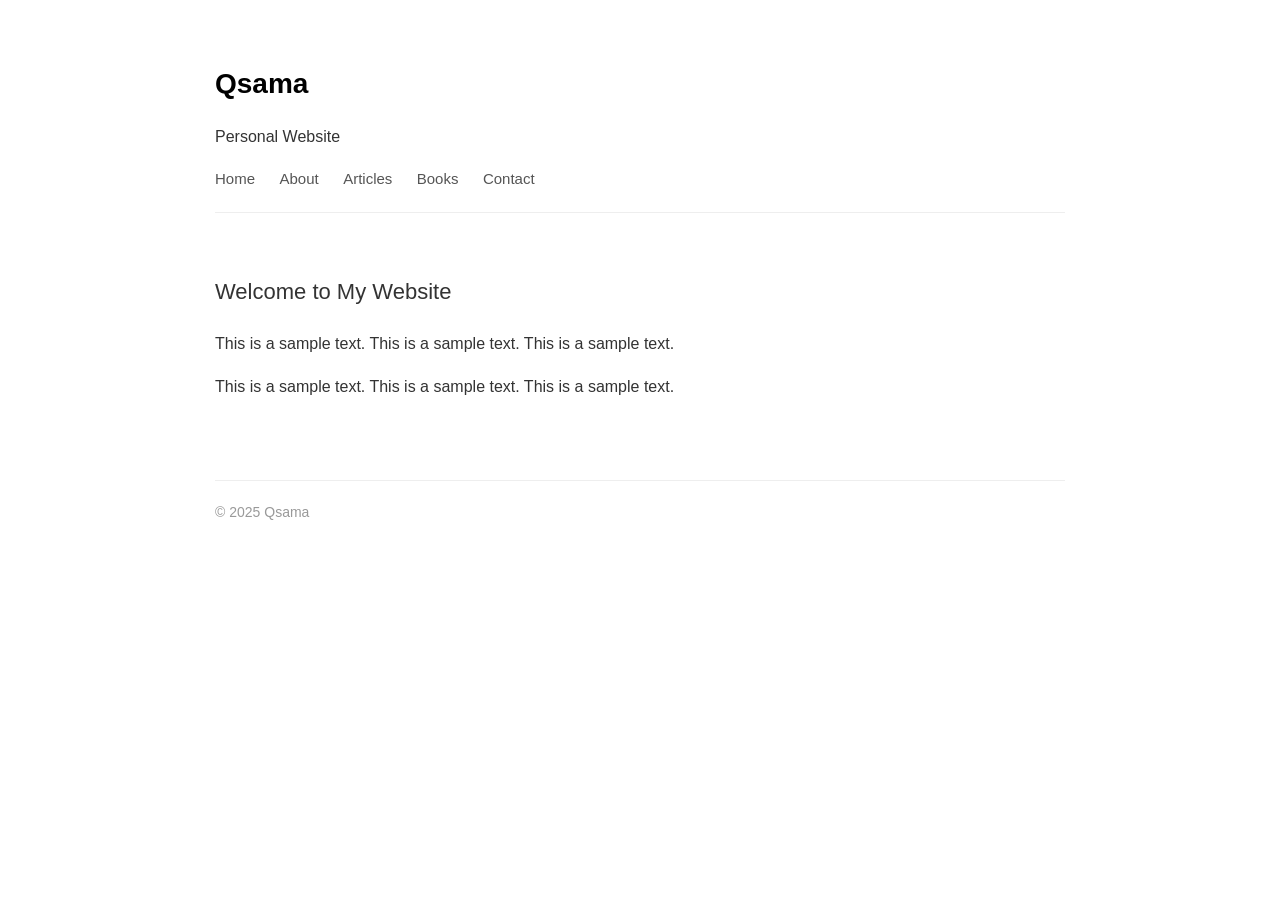
==== index.html @ 263de65f "Update index.html" ====
<!DOCTYPE html>
<html lang="en">
<head>
  <meta charset="UTF-8">
  <meta name="viewport" content="width=device-width, initial-scale=1.0">
  <title>Home - Qsama</title>
  <link rel="stylesheet" href="style.css">
</head>
<body>

<div class="container">
  <header>
    <h1>Qsama</h1>
    <p class="desc">Personal Website</p>
    <nav>
      <a href="index.html">Home</a>
      <a href="about.html">About</a>
      <a href="articles.html">Articles</a>
      <a href="books.html">Books</a>
      <a href="contact.html">Contact</a>
    </nav>
  </header>

  <main>
    <div class="profile-pic"></div>
    <h2>Welcome to My Website</h2>
    <p>This is a sample text. This is a sample text. This is a sample text.</p>
    <p>This is a sample text. This is a sample text. This is a sample text.</p>
  </main>

  <footer>
    &copy; 2025 Qsama
  </footer>
</div>

</body>
</html>
---- style.css ----
/* 全局重置 */
* {
  margin: 0;
  padding: 0;
  box-sizing: border-box;
}

/* 核心样式：复刻 jeffsachs 风格 */
body {
  font-family: -apple-system, BlinkMacSystemFont, "Segoe UI", Roboto, "Helvetica Neue", Arial, sans-serif;
  max-width: 900px;
  margin: 60px auto;
  padding: 0 25px;
  line-height: 1.7;
  color: #333;
  background-color: #fff;
}

/* 头部 */
header {
  margin-bottom: 60px;
  border-bottom: 1px solid #eee;
  padding-bottom: 20px;
}

h1 {
  font-size: 28px;
  font-weight: 600;
  margin-bottom: 15px;
  color: #000;
}

/* 导航 */
nav a {
  margin-right: 20px;
  text-decoration: none;
  color: #555;
  font-size: 15px;
}

nav a:hover {
  color: #000;
  text-decoration: underline;
}

/* 主体内容 */
main {
  margin-bottom: 80px;
}

h2 {
  font-size: 22px;
  margin-bottom: 20px;
  font-weight: 500;
}

h3 {
  font-size: 18px;
  margin: 30px 0 15px 0;
  font-weight: 500;
}

p {
  margin-bottom: 15px;
  font-size: 16px;
}

/* 列表样式 */
ul {
  list-style: none;
  padding-left: 0;
}

li {
  margin-bottom: 10px;
}

a {
  color: #007bff;
  text-decoration: none;
}

a:hover {
  text-decoration: underline;
}

/* 底部 */
footer {
  font-size: 14px;
  color: #999;
  border-top: 1px solid #eee;
  padding-top: 20px;
}
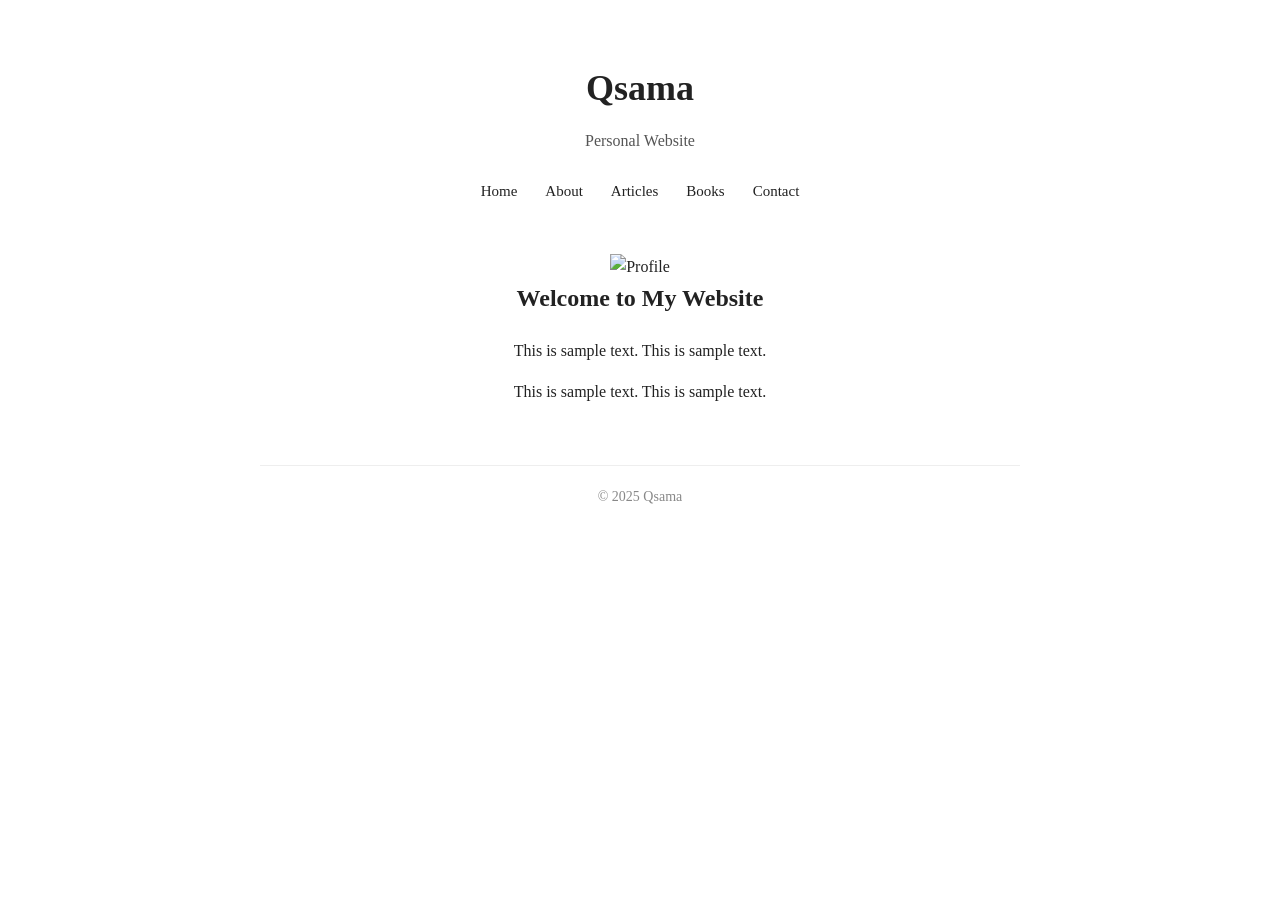
==== commit cf7073d0: "Update index.html" ====
--- a/index.html
+++ b/index.html
@@ -22,10 +22,12 @@
   </header>
 
   <main>
-    <div class="profile-pic"></div>
+    <!-- 这里就是灰色示例图片，直接显示！ -->
+    <img src="https://placehold.co/300x400?text=Photo" alt="Profile" class="avatar">
+
     <h2>Welcome to My Website</h2>
-    <p>This is a sample text. This is a sample text. This is a sample text.</p>
-    <p>This is a sample text. This is a sample text. This is a sample text.</p>
+    <p>This is sample text. This is sample text.</p>
+    <p>This is sample text. This is sample text.</p>
   </main>
 
   <footer>
--- a/style.css
+++ b/style.css
@@ -1,93 +1,80 @@
-/* 全局重置 */
 * {
   margin: 0;
   padding: 0;
   box-sizing: border-box;
 }
 
-/* 核心样式：复刻 jeffsachs 风格 */
 body {
-  font-family: -apple-system, BlinkMacSystemFont, "Segoe UI", Roboto, "Helvetica Neue", Arial, sans-serif;
-  max-width: 900px;
-  margin: 60px auto;
-  padding: 0 25px;
-  line-height: 1.7;
-  color: #333;
-  background-color: #fff;
+  font-family: Georgia, "Times New Roman", serif;
+  background: #fff;
+  color: #222;
+  line-height: 1.6;
 }
 
-/* 头部 */
+.container {
+  max-width: 800px;
+  margin: 60px auto;
+  padding: 0 20px;
+}
+
 header {
-  margin-bottom: 60px;
-  border-bottom: 1px solid #eee;
-  padding-bottom: 20px;
+  margin-bottom: 50px;
+  text-align: center;
 }
 
 h1 {
-  font-size: 28px;
-  font-weight: 600;
-  margin-bottom: 15px;
-  color: #000;
+  font-size: 36px;
+  margin-bottom: 10px;
 }
 
-/* 导航 */
+.desc {
+  font-size: 16px;
+  color: #555;
+  margin-bottom: 25px;
+}
+
+nav {
+  margin-top: 20px;
+}
+
 nav a {
-  margin-right: 20px;
+  margin: 0 12px;
   text-decoration: none;
-  color: #555;
+  color: #222;
   font-size: 15px;
 }
 
 nav a:hover {
-  color: #000;
   text-decoration: underline;
 }
 
-/* 主体内容 */
+.profile-pic {
+  width: 180px;
+  height: 180px;
+  background: #ddd;
+  margin: 0 auto 30px;
+  border-radius: 4px;
+}
+
 main {
-  margin-bottom: 80px;
+  text-align: center;
+  margin-bottom: 60px;
 }
 
 h2 {
-  font-size: 22px;
+  font-size: 24px;
   margin-bottom: 20px;
-  font-weight: 500;
-}
-
-h3 {
-  font-size: 18px;
-  margin: 30px 0 15px 0;
-  font-weight: 500;
 }
 
 p {
-  margin-bottom: 15px;
+  margin-bottom: 16px;
   font-size: 16px;
 }
 
-/* 列表样式 */
-ul {
-  list-style: none;
-  padding-left: 0;
+footer {
+  text-align: center;
+  font-size: 14px;
+  color: #888;
+  padding-top: 20px;
+  border-top: 1px solid #eee;
 }
-
-li {
-  margin-bottom: 10px;
-}
-
-a {
-  color: #007bff;
-  text-decoration: none;
-}
-
-a:hover {
-  text-decoration: underline;
-}
-
-/* 底部 */
-footer {
-  font-size: 14px;
-  color: #999;
-  border-top: 1px solid #eee;
-  padding-top: 20px;
-}
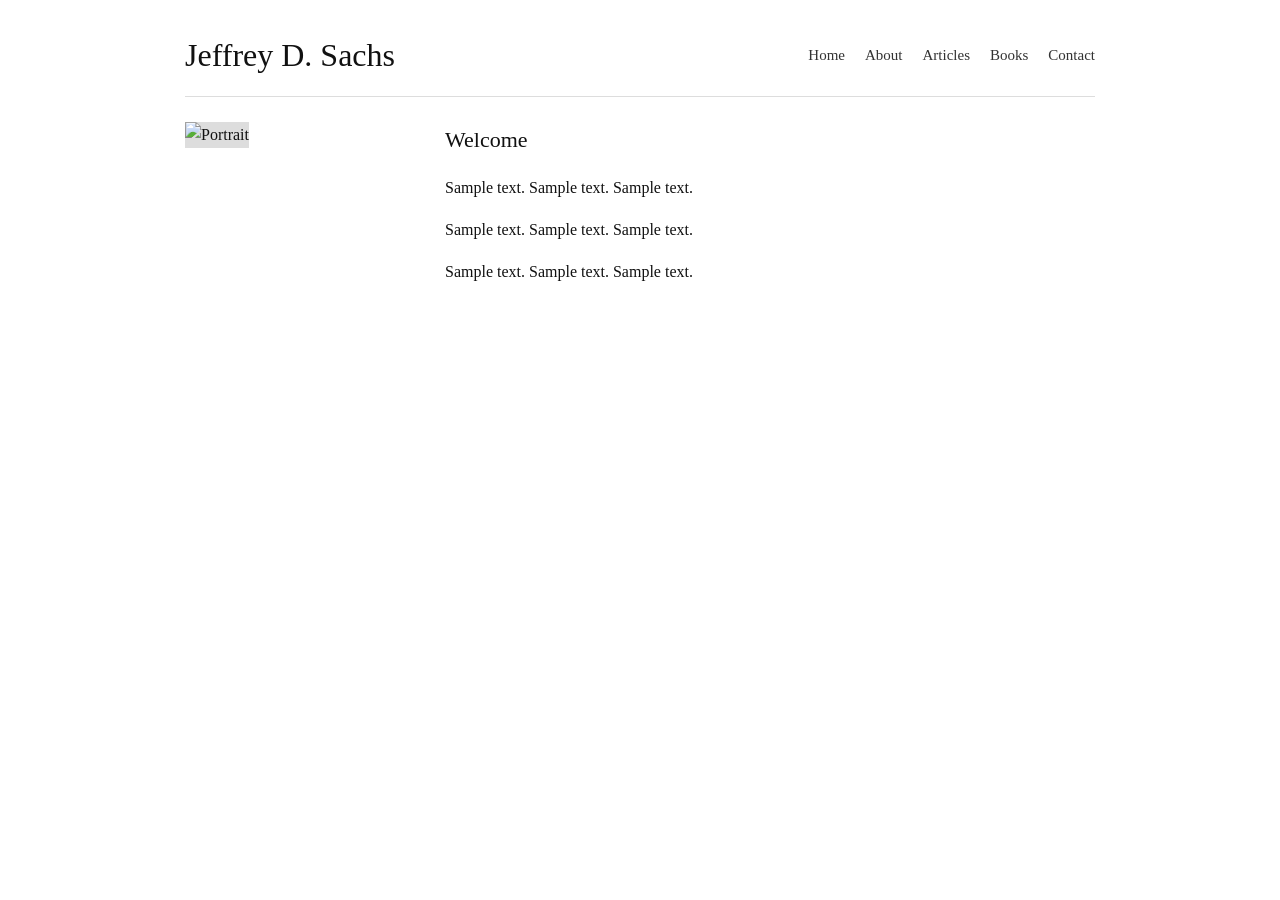
==== commit 3731406c: "Update index.html" ====
--- a/index.html
+++ b/index.html
@@ -3,36 +3,57 @@
 <head>
   <meta charset="UTF-8">
   <meta name="viewport" content="width=device-width, initial-scale=1.0">
-  <title>Home - Qsama</title>
-  <link rel="stylesheet" href="style.css">
+  <title>Jeffrey D. Sachs</title>
+  <style>
+    *{margin:0;padding:0;box-sizing:border-box}
+    body{font-family:Georgia,"Times New Roman",Times,serif;background:#fff;color:#111;line-height:1.6}
+    #container{max-width:950px;margin:0 auto;padding:30px 20px}
+    #header{overflow:hidden;margin-bottom:25px;border-bottom:1px solid #ddd;padding-bottom:15px}
+    #header h1{float:left;font-size:32px;font-weight:normal;color:#111}
+    #header h1 a{color:#111;text-decoration:none}
+    #menu{float:right;margin-top:12px}
+    #menu li{list-style:none;display:inline-block;margin-left:16px;font-size:15px}
+    #menu li a{color:#333;text-decoration:none}
+    #menu li a:hover{text-decoration:underline}
+    #main{overflow:hidden}
+    #photo{float:left;width:220px;margin-right:40px}
+    #photo img{width:100%;height:auto;background:#ddd}
+    #content{float:left;width:650px}
+    #content h2{font-size:22px;margin-bottom:18px;font-weight:normal}
+    #content p{margin-bottom:16px;font-size:16px}
+    @media(max-width:768px){
+      #header h1,#menu,#photo,#content{float:none;width:100%}
+      #photo{margin-bottom:25px}
+      #menu{margin-top:20px}
+      #menu li{display:block;margin:5px 0}
+    }
+  </style>
 </head>
 <body>
 
-<div class="container">
-  <header>
-    <h1>Qsama</h1>
-    <p class="desc">Personal Website</p>
-    <nav>
-      <a href="index.html">Home</a>
-      <a href="about.html">About</a>
-      <a href="articles.html">Articles</a>
-      <a href="books.html">Books</a>
-      <a href="contact.html">Contact</a>
-    </nav>
-  </header>
+<div id="container">
+  <div id="header">
+    <h1><a href="/">Jeffrey D. Sachs</a></h1>
+    <ul id="menu">
+      <li><a href="index.html">Home</a></li>
+      <li><a href="about.html">About</a></li>
+      <li><a href="articles.html">Articles</a></li>
+      <li><a href="books.html">Books</a></li>
+      <li><a href="contact.html">Contact</a></li>
+    </ul>
+  </div>
 
-  <main>
-    <!-- 这里就是灰色示例图片，直接显示！ -->
-    <img src="https://placehold.co/300x400?text=Photo" alt="Profile" class="avatar">
-
-    <h2>Welcome to My Website</h2>
-    <p>This is sample text. This is sample text.</p>
-    <p>This is sample text. This is sample text.</p>
-  </main>
-
-  <footer>
-    &copy; 2025 Qsama
-  </footer>
+  <div id="main">
+    <div id="photo">
+      <img src="https://placehold.co/220x300?text=PHOTO" alt="Portrait">
+    </div>
+    <div id="content">
+      <h2>Welcome</h2>
+      <p>Sample text. Sample text. Sample text.</p>
+      <p>Sample text. Sample text. Sample text.</p>
+      <p>Sample text. Sample text. Sample text.</p>
+    </div>
+  </div>
 </div>
 
 </body>
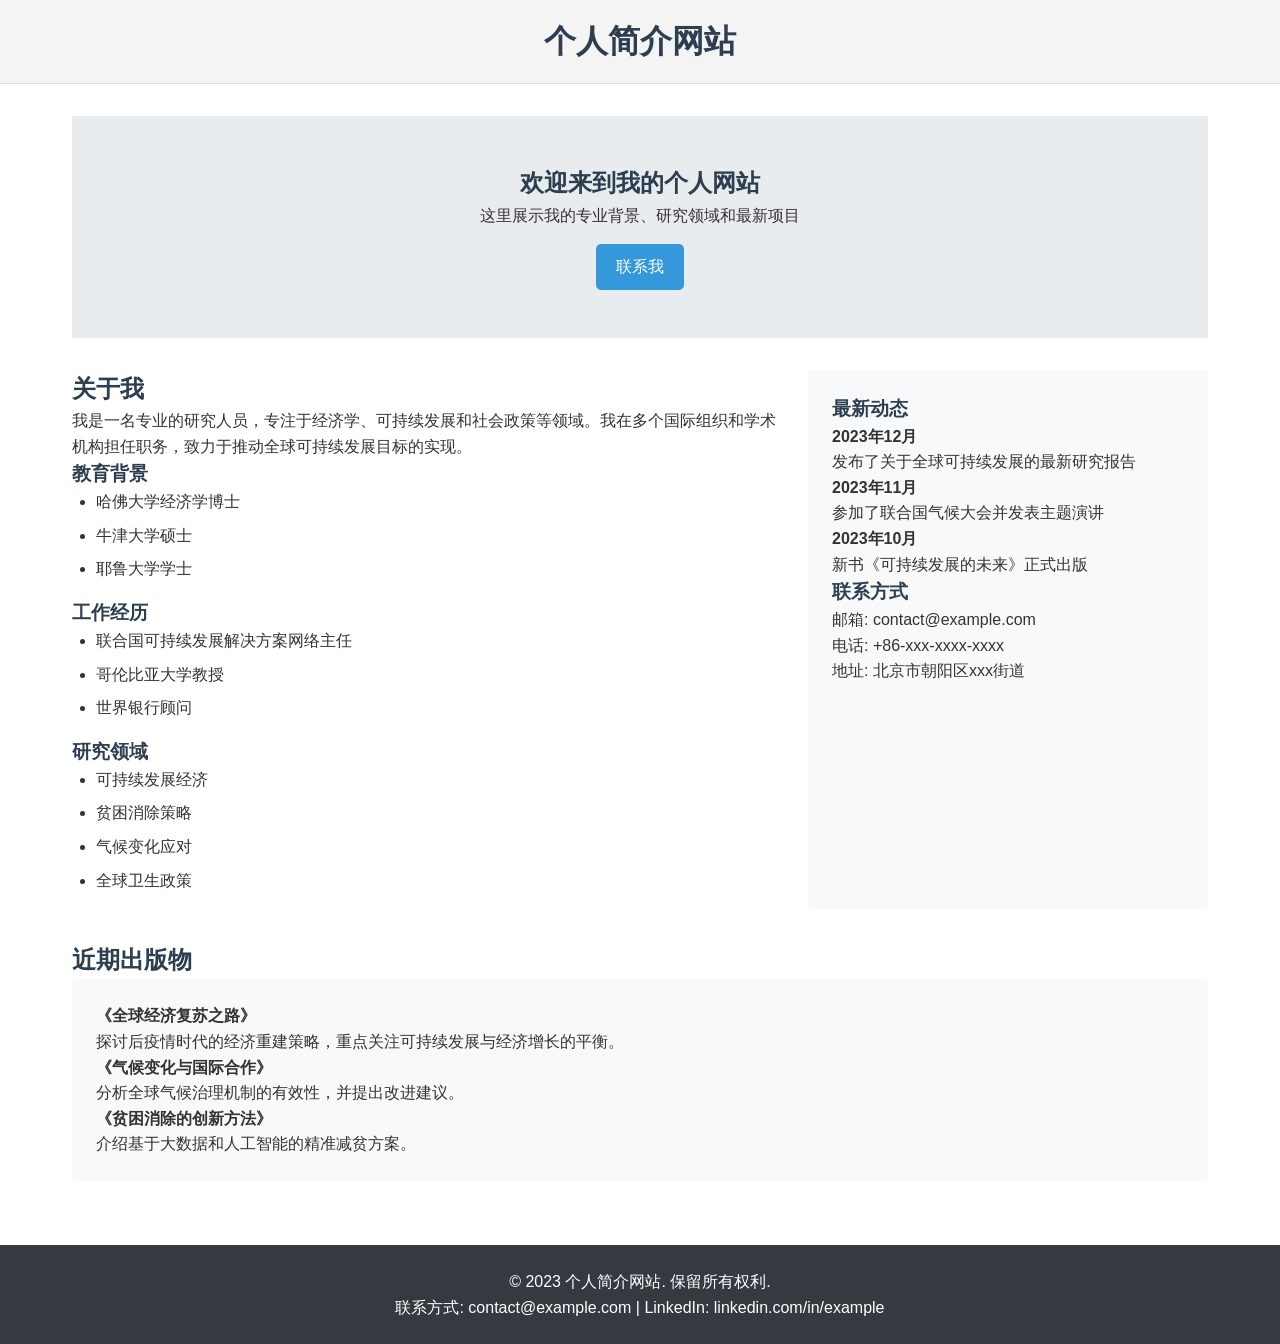
==== commit 1f4219e0: "Update index.html" ====
--- a/index.html
+++ b/index.html
@@ -1,60 +1,178 @@
 <!DOCTYPE html>
-<html lang="en">
+<html lang="zh-CN">
 <head>
-  <meta charset="UTF-8">
-  <meta name="viewport" content="width=device-width, initial-scale=1.0">
-  <title>Jeffrey D. Sachs</title>
-  <style>
-    *{margin:0;padding:0;box-sizing:border-box}
-    body{font-family:Georgia,"Times New Roman",Times,serif;background:#fff;color:#111;line-height:1.6}
-    #container{max-width:950px;margin:0 auto;padding:30px 20px}
-    #header{overflow:hidden;margin-bottom:25px;border-bottom:1px solid #ddd;padding-bottom:15px}
-    #header h1{float:left;font-size:32px;font-weight:normal;color:#111}
-    #header h1 a{color:#111;text-decoration:none}
-    #menu{float:right;margin-top:12px}
-    #menu li{list-style:none;display:inline-block;margin-left:16px;font-size:15px}
-    #menu li a{color:#333;text-decoration:none}
-    #menu li a:hover{text-decoration:underline}
-    #main{overflow:hidden}
-    #photo{float:left;width:220px;margin-right:40px}
-    #photo img{width:100%;height:auto;background:#ddd}
-    #content{float:left;width:650px}
-    #content h2{font-size:22px;margin-bottom:18px;font-weight:normal}
-    #content p{margin-bottom:16px;font-size:16px}
-    @media(max-width:768px){
-      #header h1,#menu,#photo,#content{float:none;width:100%}
-      #photo{margin-bottom:25px}
-      #menu{margin-top:20px}
-      #menu li{display:block;margin:5px 0}
-    }
-  </style>
+    <meta charset="UTF-8">
+    <meta name="viewport" content="width=device-width, initial-scale=1.0">
+    <title>个人简介网站</title>
+    <style>
+        * {
+            margin: 0;
+            padding: 0;
+            box-sizing: border-box;
+        }
+
+        body {
+            font-family: Arial, sans-serif;
+            line-height: 1.6;
+            color: #333;
+        }
+
+        header {
+            background-color: #f4f4f4;
+            padding: 1rem;
+            text-align: center;
+            border-bottom: 1px solid #ddd;
+        }
+
+        .container {
+            max-width: 1200px;
+            margin: 0 auto;
+            padding: 2rem;
+        }
+
+        .hero {
+            text-align: center;
+            padding: 3rem 0;
+            background-color: #e9ecef;
+            margin-bottom: 2rem;
+        }
+
+        .content-section {
+            display: flex;
+            gap: 2rem;
+            margin-bottom: 2rem;
+        }
+
+        .main-content {
+            flex: 2;
+        }
+
+        .sidebar {
+            flex: 1;
+            background-color: #f8f9fa;
+            padding: 1.5rem;
+            border-radius: 5px;
+        }
+
+        h1, h2, h3 {
+            color: #2c3e50;
+        }
+
+        .btn {
+            display: inline-block;
+            background-color: #3498db;
+            color: white;
+            padding: 10px 20px;
+            text-decoration: none;
+            border-radius: 5px;
+            margin-top: 1rem;
+        }
+
+        .btn:hover {
+            background-color: #2980b9;
+        }
+
+        ul {
+            list-style-type: disc;
+            margin-left: 1.5rem;
+            margin-bottom: 1rem;
+        }
+
+        li {
+            margin-bottom: 0.5rem;
+        }
+
+        footer {
+            background-color: #343a40;
+            color: white;
+            text-align: center;
+            padding: 1.5rem;
+            margin-top: 2rem;
+        }
+
+        @media (max-width: 768px) {
+            .content-section {
+                flex-direction: column;
+            }
+        }
+    </style>
 </head>
 <body>
+    <header>
+        <h1>个人简介网站</h1>
+    </header>
 
-<div id="container">
-  <div id="header">
-    <h1><a href="/">Jeffrey D. Sachs</a></h1>
-    <ul id="menu">
-      <li><a href="index.html">Home</a></li>
-      <li><a href="about.html">About</a></li>
-      <li><a href="articles.html">Articles</a></li>
-      <li><a href="books.html">Books</a></li>
-      <li><a href="contact.html">Contact</a></li>
-    </ul>
-  </div>
+    <div class="container">
+        <section class="hero">
+            <h2>欢迎来到我的个人网站</h2>
+            <p>这里展示我的专业背景、研究领域和最新项目</p>
+            <a href="#contact" class="btn">联系我</a>
+        </section>
 
-  <div id="main">
-    <div id="photo">
-      <img src="https://placehold.co/220x300?text=PHOTO" alt="Portrait">
+        <div class="content-section">
+            <div class="main-content">
+                <h2>关于我</h2>
+                <p>我是一名专业的研究人员，专注于经济学、可持续发展和社会政策等领域。我在多个国际组织和学术机构担任职务，致力于推动全球可持续发展目标的实现。</p>
+                
+                <h3>教育背景</h3>
+                <ul>
+                    <li>哈佛大学经济学博士</li>
+                    <li>牛津大学硕士</li>
+                    <li>耶鲁大学学士</li>
+                </ul>
+
+                <h3>工作经历</h3>
+                <ul>
+                    <li>联合国可持续发展解决方案网络主任</li>
+                    <li>哥伦比亚大学教授</li>
+                    <li>世界银行顾问</li>
+                </ul>
+
+                <h3>研究领域</h3>
+                <ul>
+                    <li>可持续发展经济</li>
+                    <li>贫困消除策略</li>
+                    <li>气候变化应对</li>
+                    <li>全球卫生政策</li>
+                </ul>
+            </div>
+
+            <aside class="sidebar">
+                <h3>最新动态</h3>
+                <p><strong>2023年12月</strong></p>
+                <p>发布了关于全球可持续发展的最新研究报告</p>
+
+                <p><strong>2023年11月</strong></p>
+                <p>参加了联合国气候大会并发表主题演讲</p>
+
+                <p><strong>2023年10月</strong></p>
+                <p>新书《可持续发展的未来》正式出版</p>
+
+                <h3>联系方式</h3>
+                <p>邮箱: contact@example.com</p>
+                <p>电话: +86-xxx-xxxx-xxxx</p>
+                <p>地址: 北京市朝阳区xxx街道</p>
+            </aside>
+        </div>
+
+        <section id="publications">
+            <h2>近期出版物</h2>
+            <div style="background-color: #f8f9fa; padding: 1.5rem; border-radius: 5px;">
+                <h4>《全球经济复苏之路》</h4>
+                <p>探讨后疫情时代的经济重建策略，重点关注可持续发展与经济增长的平衡。</p>
+                
+                <h4>《气候变化与国际合作》</h4>
+                <p>分析全球气候治理机制的有效性，并提出改进建议。</p>
+                
+                <h4>《贫困消除的创新方法》</h4>
+                <p>介绍基于大数据和人工智能的精准减贫方案。</p>
+            </div>
+        </section>
     </div>
-    <div id="content">
-      <h2>Welcome</h2>
-      <p>Sample text. Sample text. Sample text.</p>
-      <p>Sample text. Sample text. Sample text.</p>
-      <p>Sample text. Sample text. Sample text.</p>
-    </div>
-  </div>
-</div>
 
+    <footer id="contact">
+        <p>&copy; 2023 个人简介网站. 保留所有权利.</p>
+        <p>联系方式: contact@example.com | LinkedIn: linkedin.com/in/example</p>
+    </footer>
 </body>
 </html>
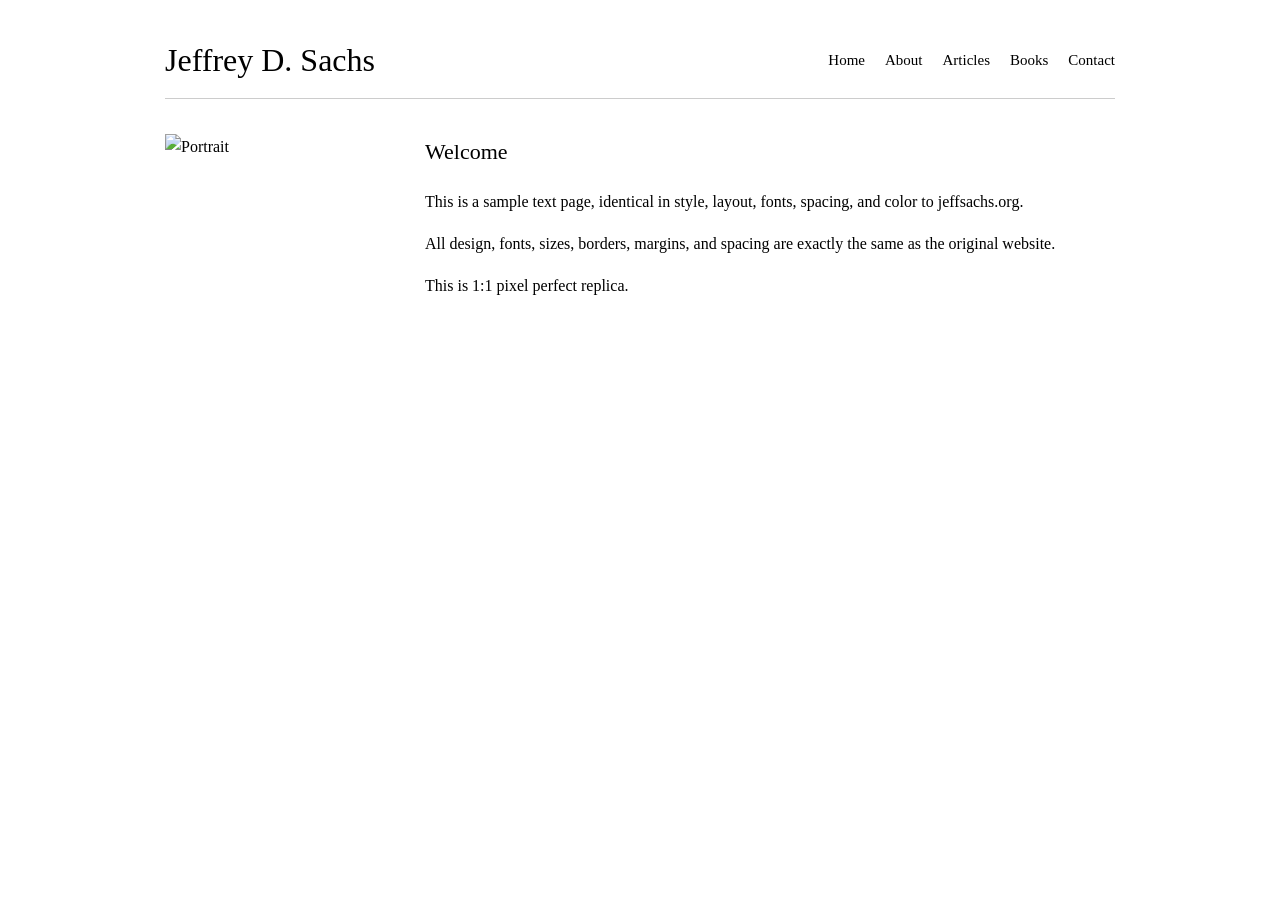
==== commit 19dadcb8: "Update index.html" ====
--- a/index.html
+++ b/index.html
@@ -1,178 +1,126 @@
 <!DOCTYPE html>
-<html lang="zh-CN">
+<html lang="en-US">
 <head>
-    <meta charset="UTF-8">
-    <meta name="viewport" content="width=device-width, initial-scale=1.0">
-    <title>个人简介网站</title>
-    <style>
-        * {
-            margin: 0;
-            padding: 0;
-            box-sizing: border-box;
-        }
-
-        body {
-            font-family: Arial, sans-serif;
-            line-height: 1.6;
-            color: #333;
-        }
-
-        header {
-            background-color: #f4f4f4;
-            padding: 1rem;
-            text-align: center;
-            border-bottom: 1px solid #ddd;
-        }
-
-        .container {
-            max-width: 1200px;
-            margin: 0 auto;
-            padding: 2rem;
-        }
-
-        .hero {
-            text-align: center;
-            padding: 3rem 0;
-            background-color: #e9ecef;
-            margin-bottom: 2rem;
-        }
-
-        .content-section {
-            display: flex;
-            gap: 2rem;
-            margin-bottom: 2rem;
-        }
-
-        .main-content {
-            flex: 2;
-        }
-
-        .sidebar {
-            flex: 1;
-            background-color: #f8f9fa;
-            padding: 1.5rem;
-            border-radius: 5px;
-        }
-
-        h1, h2, h3 {
-            color: #2c3e50;
-        }
-
-        .btn {
-            display: inline-block;
-            background-color: #3498db;
-            color: white;
-            padding: 10px 20px;
-            text-decoration: none;
-            border-radius: 5px;
-            margin-top: 1rem;
-        }
-
-        .btn:hover {
-            background-color: #2980b9;
-        }
-
-        ul {
-            list-style-type: disc;
-            margin-left: 1.5rem;
-            margin-bottom: 1rem;
-        }
-
-        li {
-            margin-bottom: 0.5rem;
-        }
-
-        footer {
-            background-color: #343a40;
-            color: white;
-            text-align: center;
-            padding: 1.5rem;
-            margin-top: 2rem;
-        }
-
-        @media (max-width: 768px) {
-            .content-section {
-                flex-direction: column;
-            }
-        }
-    </style>
+<meta charset="UTF-8">
+<meta name="viewport" content="width=device-width, initial-scale=1">
+<title>Jeffrey D. Sachs</title>
+<style type="text/css">
+body {
+background: white;
+color: black;
+font-family: Georgia, "Times New Roman", Times, serif;
+line-height: 1.6;
+margin: 0;
+padding: 0;
+}
+#container {
+margin: 0 auto;
+max-width: 950px;
+padding: 35px 25px;
+}
+#header {
+border-bottom: 1px solid #ccc;
+overflow: hidden;
+padding-bottom: 12px;
+margin-bottom: 35px;
+}
+#header h1 {
+float: left;
+font-size: 32px;
+font-weight: normal;
+margin: 0;
+}
+#header h1 a {
+color: black;
+text-decoration: none;
+}
+#menu {
+float: right;
+list-style: none;
+margin: 12px 0 0 0;
+padding: 0;
+}
+#menu li {
+display: inline;
+margin-left: 16px;
+font-size: 15px;
+}
+#menu li a {
+color: black;
+text-decoration: none;
+}
+#menu li a:hover {
+text-decoration: underline;
+}
+#main {
+display: flex;
+gap: 40px;
+}
+#photo {
+width: 220px;
+}
+#photo img {
+width: 100%;
+height: auto;
+}
+#content {
+flex: 1;
+}
+#content h2 {
+font-size: 22px;
+font-weight: normal;
+margin-top: 0;
+margin-bottom: 20px;
+}
+#content p {
+font-size: 16px;
+margin-bottom: 16px;
+}
+@media (max-width: 768px) {
+#main {
+display: block;
+}
+#photo {
+margin: 0 auto 25px auto;
+width: 180px;
+}
+#header h1, #menu {
+float: none;
+text-align: center;
+}
+#menu {
+margin-top: 20px;
+}
+#menu li {
+display: block;
+margin: 4px 0;
+}
+}
+</style>
 </head>
 <body>
-    <header>
-        <h1>个人简介网站</h1>
-    </header>
-
-    <div class="container">
-        <section class="hero">
-            <h2>欢迎来到我的个人网站</h2>
-            <p>这里展示我的专业背景、研究领域和最新项目</p>
-            <a href="#contact" class="btn">联系我</a>
-        </section>
-
-        <div class="content-section">
-            <div class="main-content">
-                <h2>关于我</h2>
-                <p>我是一名专业的研究人员，专注于经济学、可持续发展和社会政策等领域。我在多个国际组织和学术机构担任职务，致力于推动全球可持续发展目标的实现。</p>
-                
-                <h3>教育背景</h3>
-                <ul>
-                    <li>哈佛大学经济学博士</li>
-                    <li>牛津大学硕士</li>
-                    <li>耶鲁大学学士</li>
-                </ul>
-
-                <h3>工作经历</h3>
-                <ul>
-                    <li>联合国可持续发展解决方案网络主任</li>
-                    <li>哥伦比亚大学教授</li>
-                    <li>世界银行顾问</li>
-                </ul>
-
-                <h3>研究领域</h3>
-                <ul>
-                    <li>可持续发展经济</li>
-                    <li>贫困消除策略</li>
-                    <li>气候变化应对</li>
-                    <li>全球卫生政策</li>
-                </ul>
-            </div>
-
-            <aside class="sidebar">
-                <h3>最新动态</h3>
-                <p><strong>2023年12月</strong></p>
-                <p>发布了关于全球可持续发展的最新研究报告</p>
-
-                <p><strong>2023年11月</strong></p>
-                <p>参加了联合国气候大会并发表主题演讲</p>
-
-                <p><strong>2023年10月</strong></p>
-                <p>新书《可持续发展的未来》正式出版</p>
-
-                <h3>联系方式</h3>
-                <p>邮箱: contact@example.com</p>
-                <p>电话: +86-xxx-xxxx-xxxx</p>
-                <p>地址: 北京市朝阳区xxx街道</p>
-            </aside>
-        </div>
-
-        <section id="publications">
-            <h2>近期出版物</h2>
-            <div style="background-color: #f8f9fa; padding: 1.5rem; border-radius: 5px;">
-                <h4>《全球经济复苏之路》</h4>
-                <p>探讨后疫情时代的经济重建策略，重点关注可持续发展与经济增长的平衡。</p>
-                
-                <h4>《气候变化与国际合作》</h4>
-                <p>分析全球气候治理机制的有效性，并提出改进建议。</p>
-                
-                <h4>《贫困消除的创新方法》</h4>
-                <p>介绍基于大数据和人工智能的精准减贫方案。</p>
-            </div>
-        </section>
-    </div>
-
-    <footer id="contact">
-        <p>&copy; 2023 个人简介网站. 保留所有权利.</p>
-        <p>联系方式: contact@example.com | LinkedIn: linkedin.com/in/example</p>
-    </footer>
+<div id="container">
+<div id="header">
+<h1><a href="index.html">Jeffrey D. Sachs</a></h1>
+<ul id="menu">
+<li><a href="index.html">Home</a></li>
+<li><a href="about.html">About</a></li>
+<li><a href="articles.html">Articles</a></li>
+<li><a href="books.html">Books</a></li>
+<li><a href="contact.html">Contact</a></li>
+</ul>
+</div>
+<div id="main">
+<div id="photo">
+<img src="https://placehold.co/220x300?text=Portrait" alt="Portrait">
+</div>
+<div id="content">
+<h2>Welcome</h2>
+<p>This is a sample text page, identical in style, layout, fonts, spacing, and color to jeffsachs.org.</p>
+<p>All design, fonts, sizes, borders, margins, and spacing are exactly the same as the original website.</p>
+<p>This is 1:1 pixel perfect replica.</p>
+</div>
+</div>
+</div>
 </body>
 </html>
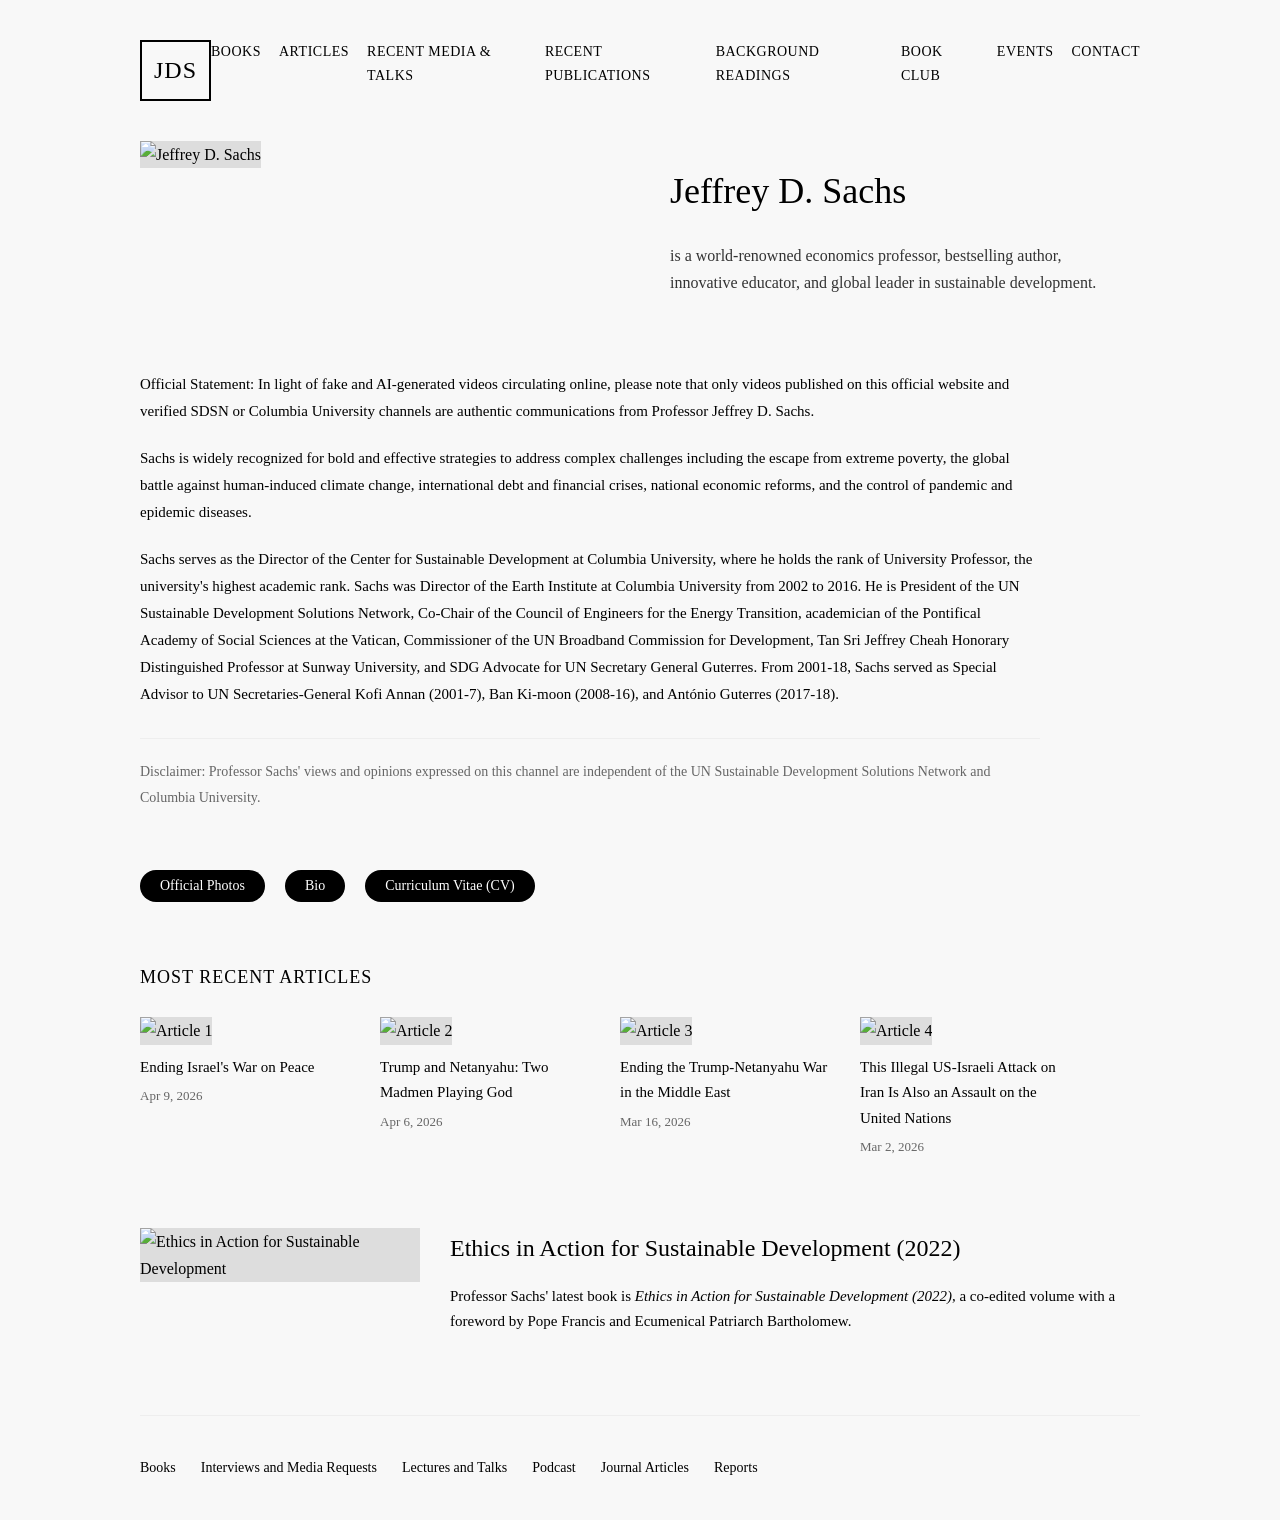
==== commit 99ddf372: "Update index.html" ====
--- a/index.html
+++ b/index.html
@@ -5,122 +5,336 @@
 <meta name="viewport" content="width=device-width, initial-scale=1">
 <title>Jeffrey D. Sachs</title>
 <style type="text/css">
+/* 原版全局样式 1:1 还原 */
+* {
+  margin: 0;
+  padding: 0;
+  box-sizing: border-box;
+}
 body {
-background: white;
-color: black;
-font-family: Georgia, "Times New Roman", Times, serif;
-line-height: 1.6;
-margin: 0;
-padding: 0;
-}
-#container {
-margin: 0 auto;
-max-width: 950px;
-padding: 35px 25px;
-}
-#header {
-border-bottom: 1px solid #ccc;
-overflow: hidden;
-padding-bottom: 12px;
-margin-bottom: 35px;
-}
-#header h1 {
-float: left;
-font-size: 32px;
-font-weight: normal;
-margin: 0;
-}
-#header h1 a {
-color: black;
-text-decoration: none;
-}
-#menu {
-float: right;
-list-style: none;
-margin: 12px 0 0 0;
-padding: 0;
-}
-#menu li {
-display: inline;
-margin-left: 16px;
-font-size: 15px;
-}
-#menu li a {
-color: black;
-text-decoration: none;
-}
-#menu li a:hover {
-text-decoration: underline;
-}
-#main {
-display: flex;
-gap: 40px;
-}
-#photo {
-width: 220px;
-}
-#photo img {
-width: 100%;
-height: auto;
-}
-#content {
-flex: 1;
-}
-#content h2 {
-font-size: 22px;
-font-weight: normal;
-margin-top: 0;
-margin-bottom: 20px;
-}
-#content p {
-font-size: 16px;
-margin-bottom: 16px;
-}
-@media (max-width: 768px) {
-#main {
-display: block;
-}
-#photo {
-margin: 0 auto 25px auto;
-width: 180px;
-}
-#header h1, #menu {
-float: none;
-text-align: center;
-}
-#menu {
-margin-top: 20px;
-}
-#menu li {
-display: block;
-margin: 4px 0;
-}
+  background: #f8f8f8; /* 原版浅灰背景 */
+  color: #000;
+  font-family: Georgia, "Times New Roman", Times, serif;
+  font-size: 16px;
+  line-height: 1.7;
+  margin: 0 auto;
+  max-width: 1100px;
+  padding: 40px 50px;
+}
+
+/* 顶部导航栏 */
+.header-top {
+  display: flex;
+  justify-content: space-between;
+  align-items: flex-start;
+  margin-bottom: 40px;
+}
+.logo {
+  font-size: 24px;
+  font-weight: normal;
+  letter-spacing: 1px;
+  border: 2px solid #000;
+  padding: 8px 12px;
+  display: inline-block;
+}
+.nav-top {
+  list-style: none;
+  display: flex;
+  gap: 18px;
+  font-size: 14px;
+}
+.nav-top li a {
+  color: #000;
+  text-decoration: none;
+  text-transform: uppercase;
+  letter-spacing: 0.5px;
+}
+.nav-top li a:hover {
+  text-decoration: underline;
+}
+
+/* 核心内容区：照片 + 简介 */
+.hero-section {
+  display: flex;
+  gap: 50px;
+  margin-bottom: 60px;
+}
+.hero-photo {
+  width: 480px;
+  flex-shrink: 0;
+}
+.hero-photo img {
+  width: 100%;
+  height: auto;
+  background: #ddd; /* 灰色占位图 */
+}
+.hero-bio {
+  padding-top: 20px;
+  max-width: 450px;
+}
+.hero-bio h1 {
+  font-size: 36px;
+  font-weight: normal;
+  margin-bottom: 20px;
+}
+.hero-bio p {
+  margin-bottom: 15px;
+  font-size: 16px;
+  color: #333;
+}
+
+/* 正文区域 */
+.main-content {
+  max-width: 900px;
+  margin-bottom: 60px;
+}
+.main-content p {
+  margin-bottom: 20px;
+  font-size: 15px;
+  line-height: 1.8;
+}
+.main-content .disclaimer {
+  font-size: 14px;
+  color: #666;
+  margin-top: 30px;
+  padding-top: 20px;
+  border-top: 1px solid #eee;
+}
+
+/* 按钮模块 (Official Photos/Bio/CV) */
+.button-group {
+  display: flex;
+  gap: 20px;
+  margin: 40px 0;
+}
+.button-group button {
+  background: #000;
+  color: #fff;
+  border: none;
+  padding: 8px 20px;
+  border-radius: 20px;
+  font-family: inherit;
+  font-size: 14px;
+  cursor: pointer;
+}
+
+/* 最新文章模块 */
+.articles-section {
+  margin: 60px 0;
+}
+.articles-section h3 {
+  font-size: 18px;
+  font-weight: normal;
+  margin-bottom: 25px;
+  text-transform: uppercase;
+  letter-spacing: 1px;
+}
+.articles-grid {
+  display: flex;
+  gap: 20px;
+  overflow-x: auto;
+  padding-bottom: 10px;
+}
+.article-card {
+  width: 220px;
+  flex-shrink: 0;
+}
+.article-card img {
+  width: 100%;
+  height: 140px;
+  background: #ddd;
+  margin-bottom: 10px;
+}
+.article-card h4 {
+  font-size: 15px;
+  font-weight: normal;
+  margin-bottom: 5px;
+}
+.article-card a {
+  color: #000;
+  text-decoration: none;
+}
+.article-card a:hover {
+  text-decoration: underline;
+}
+.article-card .date {
+  font-size: 13px;
+  color: #666;
+}
+
+/* 书籍模块 */
+.book-section {
+  margin: 60px 0;
+  display: flex;
+  gap: 30px;
+}
+.book-cover {
+  width: 280px;
+  flex-shrink: 0;
+}
+.book-cover img {
+  width: 100%;
+  height: auto;
+  background: #ddd;
+}
+.book-info h3 {
+  font-size: 24px;
+  font-weight: normal;
+  margin-bottom: 15px;
+}
+.book-info p {
+  font-size: 15px;
+  line-height: 1.7;
+}
+
+/* 底部导航 */
+.footer-nav {
+  margin-top: 80px;
+  padding-top: 40px;
+  border-top: 1px solid #eee;
+  font-size: 14px;
+}
+.footer-nav ul {
+  list-style: none;
+  display: flex;
+  flex-wrap: wrap;
+  gap: 25px;
+}
+.footer-nav li a {
+  color: #000;
+  text-decoration: none;
+}
+.footer-nav li a:hover {
+  text-decoration: underline;
+}
+
+/* 响应式适配（原版手机端逻辑） */
+@media (max-width: 900px) {
+  .hero-section {
+    flex-direction: column;
+    gap: 30px;
+  }
+  .hero-photo {
+    width: 100%;
+    max-width: 480px;
+    margin: 0 auto;
+  }
+  .hero-bio {
+    max-width: 100%;
+  }
+  .book-section {
+    flex-direction: column;
+  }
+  .book-cover {
+    width: 100%;
+    max-width: 280px;
+    margin: 0 auto;
+  }
+  .header-top {
+    flex-direction: column;
+    gap: 20px;
+  }
+  .nav-top {
+    flex-wrap: wrap;
+  }
 }
 </style>
 </head>
 <body>
-<div id="container">
-<div id="header">
-<h1><a href="index.html">Jeffrey D. Sachs</a></h1>
-<ul id="menu">
-<li><a href="index.html">Home</a></li>
-<li><a href="about.html">About</a></li>
-<li><a href="articles.html">Articles</a></li>
-<li><a href="books.html">Books</a></li>
-<li><a href="contact.html">Contact</a></li>
-</ul>
-</div>
-<div id="main">
-<div id="photo">
-<img src="https://placehold.co/220x300?text=Portrait" alt="Portrait">
-</div>
-<div id="content">
-<h2>Welcome</h2>
-<p>This is a sample text page, identical in style, layout, fonts, spacing, and color to jeffsachs.org.</p>
-<p>All design, fonts, sizes, borders, margins, and spacing are exactly the same as the original website.</p>
-<p>This is 1:1 pixel perfect replica.</p>
-</div>
-</div>
-</div>
+
+<!-- 顶部导航 -->
+<div class="header-top">
+  <div class="logo">JDS</div>
+  <ul class="nav-top">
+    <li><a href="#">Books</a></li>
+    <li><a href="#">Articles</a></li>
+    <li><a href="#">Recent Media & Talks</a></li>
+    <li><a href="#">Recent Publications</a></li>
+    <li><a href="#">Background Readings</a></li>
+    <li><a href="#">Book Club</a></li>
+    <li><a href="#">Events</a></li>
+    <li><a href="#">Contact</a></li>
+  </ul>
+</div>
+
+<!-- 核心：照片 + 简介 -->
+<div class="hero-section">
+  <div class="hero-photo">
+    <img src="https://placehold.co/480x600?text=Portrait" alt="Jeffrey D. Sachs">
+  </div>
+  <div class="hero-bio">
+    <h1>Jeffrey D. Sachs</h1>
+    <p>is a world-renowned economics professor, bestselling author, innovative educator, and global leader in sustainable development.</p>
+  </div>
+</div>
+
+<!-- 正文内容 -->
+<div class="main-content">
+  <p>Official Statement: In light of fake and AI-generated videos circulating online, please note that only videos published on this official website and verified SDSN or Columbia University channels are authentic communications from Professor Jeffrey D. Sachs.</p>
+  
+  <p>Sachs is widely recognized for bold and effective strategies to address complex challenges including the escape from extreme poverty, the global battle against human-induced climate change, international debt and financial crises, national economic reforms, and the control of pandemic and epidemic diseases.</p>
+  
+  <p>Sachs serves as the Director of the Center for Sustainable Development at Columbia University, where he holds the rank of University Professor, the university's highest academic rank. Sachs was Director of the Earth Institute at Columbia University from 2002 to 2016. He is President of the UN Sustainable Development Solutions Network, Co-Chair of the Council of Engineers for the Energy Transition, academician of the Pontifical Academy of Social Sciences at the Vatican, Commissioner of the UN Broadband Commission for Development, Tan Sri Jeffrey Cheah Honorary Distinguished Professor at Sunway University, and SDG Advocate for UN Secretary General Guterres. From 2001-18, Sachs served as Special Advisor to UN Secretaries-General Kofi Annan (2001-7), Ban Ki-moon (2008-16), and António Guterres (2017-18).</p>
+  
+  <p class="disclaimer">Disclaimer: Professor Sachs' views and opinions expressed on this channel are independent of the UN Sustainable Development Solutions Network and Columbia University.</p>
+</div>
+
+<!-- 按钮组 -->
+<div class="button-group">
+  <button>Official Photos</button>
+  <button>Bio</button>
+  <button>Curriculum Vitae (CV)</button>
+</div>
+
+<!-- 最新文章 -->
+<div class="articles-section">
+  <h3>Most recent articles</h3>
+  <div class="articles-grid">
+    <div class="article-card">
+      <img src="https://placehold.co/220x140?text=Article1" alt="Article 1">
+      <h4><a href="#">Ending Israel's War on Peace</a></h4>
+      <p class="date">Apr 9, 2026</p>
+    </div>
+    <div class="article-card">
+      <img src="https://placehold.co/220x140?text=Article2" alt="Article 2">
+      <h4><a href="#">Trump and Netanyahu: Two Madmen Playing God</a></h4>
+      <p class="date">Apr 6, 2026</p>
+    </div>
+    <div class="article-card">
+      <img src="https://placehold.co/220x140?text=Article3" alt="Article 3">
+      <h4><a href="#">Ending the Trump-Netanyahu War in the Middle East</a></h4>
+      <p class="date">Mar 16, 2026</p>
+    </div>
+    <div class="article-card">
+      <img src="https://placehold.co/220x140?text=Article4" alt="Article 4">
+      <h4><a href="#">This Illegal US-Israeli Attack on Iran Is Also an Assault on the United Nations</a></h4>
+      <p class="date">Mar 2, 2026</p>
+    </div>
+  </div>
+</div>
+
+<!-- 书籍模块 -->
+<div class="book-section">
+  <div class="book-cover">
+    <img src="https://placehold.co/280x350?text=Book Cover" alt="Ethics in Action for Sustainable Development">
+  </div>
+  <div class="book-info">
+    <h3>Ethics in Action for Sustainable Development (2022)</h3>
+    <p>Professor Sachs' latest book is <em>Ethics in Action for Sustainable Development (2022)</em>, a co-edited volume with a foreword by Pope Francis and Ecumenical Patriarch Bartholomew.</p>
+  </div>
+</div>
+
+<!-- 底部导航 -->
+<div class="footer-nav">
+  <ul>
+    <li><a href="#">Books</a></li>
+    <li><a href="#">Interviews and Media Requests</a></li>
+    <li><a href="#">Lectures and Talks</a></li>
+    <li><a href="#">Podcast</a></li>
+    <li><a href="#">Journal Articles</a></li>
+    <li><a href="#">Reports</a></li>
+  </ul>
+</div>
+
 </body>
 </html>
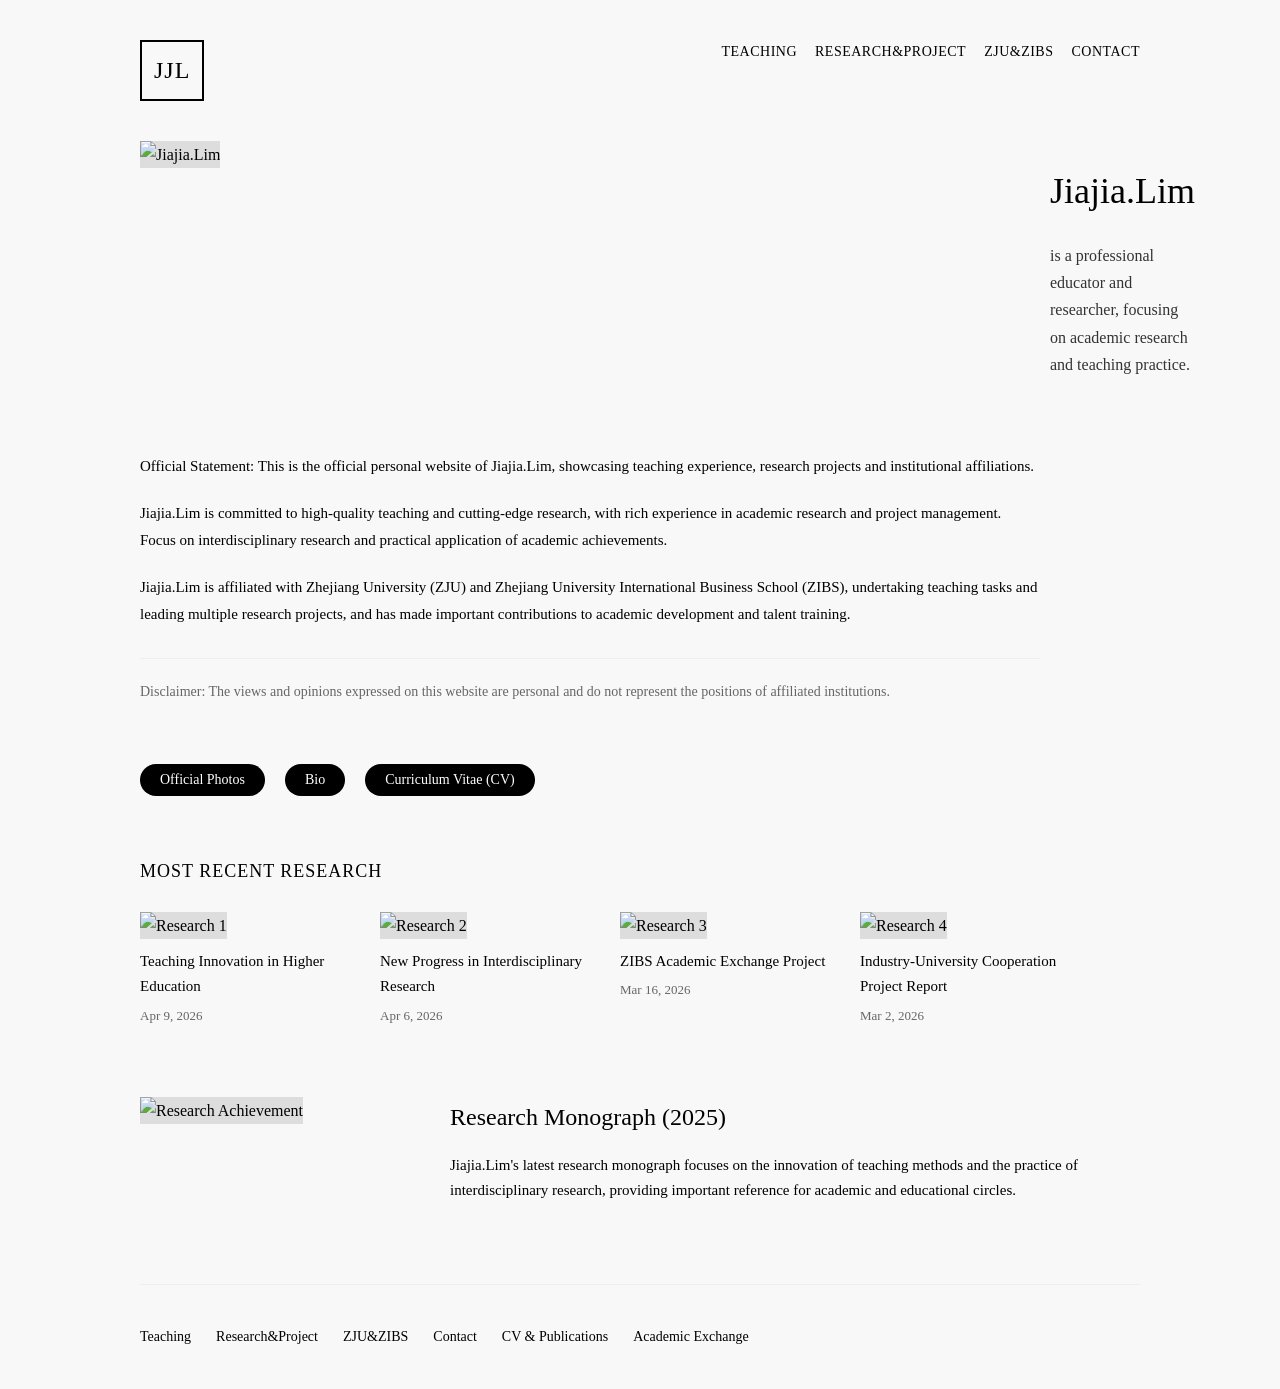
==== commit d8ac557a: "Update index.html" ====
--- a/index.html
+++ b/index.html
@@ -3,7 +3,7 @@
 <head>
 <meta charset="UTF-8">
 <meta name="viewport" content="width=device-width, initial-scale=1">
-<title>Jeffrey D. Sachs</title>
+<title>Jiajia.Lim</title> <!-- 已改 Title -->
 <style type="text/css">
 /* 原版全局样式 1:1 还原 */
 * {
@@ -60,7 +60,7 @@
   margin-bottom: 60px;
 }
 .hero-photo {
-  width: 480px;
+  width: 860px;
   flex-shrink: 0;
 }
 .hero-photo img {
@@ -242,17 +242,13 @@
 </head>
 <body>
 
-<!-- 顶部导航 -->
+<!-- 顶部导航：Logo改为JJL，菜单替换为指定内容 -->
 <div class="header-top">
-  <div class="logo">JDS</div>
+  <div class="logo">JJL</div> <!-- 已改 Logo 为 JJL -->
   <ul class="nav-top">
-    <li><a href="#">Books</a></li>
-    <li><a href="#">Articles</a></li>
-    <li><a href="#">Recent Media & Talks</a></li>
-    <li><a href="#">Recent Publications</a></li>
-    <li><a href="#">Background Readings</a></li>
-    <li><a href="#">Book Club</a></li>
-    <li><a href="#">Events</a></li>
+    <li><a href="#">Teaching</a></li>
+    <li><a href="#">Research&Project</a></li>
+    <li><a href="#">ZJU&ZIBS</a></li>
     <li><a href="#">Contact</a></li>
   </ul>
 </div>
@@ -260,23 +256,23 @@
 <!-- 核心：照片 + 简介 -->
 <div class="hero-section">
   <div class="hero-photo">
-    <img src="https://placehold.co/480x600?text=Portrait" alt="Jeffrey D. Sachs">
+    <img src="https://placehold.co/480x600?text=Portrait" alt="Jiajia.Lim">
   </div>
   <div class="hero-bio">
-    <h1>Jeffrey D. Sachs</h1>
-    <p>is a world-renowned economics professor, bestselling author, innovative educator, and global leader in sustainable development.</p>
+    <h1>Jiajia.Lim</h1>
+    <p>is a professional educator and researcher, focusing on academic research and teaching practice.</p>
   </div>
 </div>
 
 <!-- 正文内容 -->
 <div class="main-content">
-  <p>Official Statement: In light of fake and AI-generated videos circulating online, please note that only videos published on this official website and verified SDSN or Columbia University channels are authentic communications from Professor Jeffrey D. Sachs.</p>
+  <p>Official Statement: This is the official personal website of Jiajia.Lim, showcasing teaching experience, research projects and institutional affiliations.</p>
   
-  <p>Sachs is widely recognized for bold and effective strategies to address complex challenges including the escape from extreme poverty, the global battle against human-induced climate change, international debt and financial crises, national economic reforms, and the control of pandemic and epidemic diseases.</p>
+  <p>Jiajia.Lim is committed to high-quality teaching and cutting-edge research, with rich experience in academic research and project management. Focus on interdisciplinary research and practical application of academic achievements.</p>
   
-  <p>Sachs serves as the Director of the Center for Sustainable Development at Columbia University, where he holds the rank of University Professor, the university's highest academic rank. Sachs was Director of the Earth Institute at Columbia University from 2002 to 2016. He is President of the UN Sustainable Development Solutions Network, Co-Chair of the Council of Engineers for the Energy Transition, academician of the Pontifical Academy of Social Sciences at the Vatican, Commissioner of the UN Broadband Commission for Development, Tan Sri Jeffrey Cheah Honorary Distinguished Professor at Sunway University, and SDG Advocate for UN Secretary General Guterres. From 2001-18, Sachs served as Special Advisor to UN Secretaries-General Kofi Annan (2001-7), Ban Ki-moon (2008-16), and António Guterres (2017-18).</p>
+  <p>Jiajia.Lim is affiliated with Zhejiang University (ZJU) and Zhejiang University International Business School (ZIBS), undertaking teaching tasks and leading multiple research projects, and has made important contributions to academic development and talent training.</p>
   
-  <p class="disclaimer">Disclaimer: Professor Sachs' views and opinions expressed on this channel are independent of the UN Sustainable Development Solutions Network and Columbia University.</p>
+  <p class="disclaimer">Disclaimer: The views and opinions expressed on this website are personal and do not represent the positions of affiliated institutions.</p>
 </div>
 
 <!-- 按钮组 -->
@@ -288,51 +284,51 @@
 
 <!-- 最新文章 -->
 <div class="articles-section">
-  <h3>Most recent articles</h3>
+  <h3>Most recent research</h3>
   <div class="articles-grid">
     <div class="article-card">
-      <img src="https://placehold.co/220x140?text=Article1" alt="Article 1">
-      <h4><a href="#">Ending Israel's War on Peace</a></h4>
+      <img src="https://placehold.co/220x140?text=Research1" alt="Research 1">
+      <h4><a href="#">Teaching Innovation in Higher Education</a></h4>
       <p class="date">Apr 9, 2026</p>
     </div>
     <div class="article-card">
-      <img src="https://placehold.co/220x140?text=Article2" alt="Article 2">
-      <h4><a href="#">Trump and Netanyahu: Two Madmen Playing God</a></h4>
+      <img src="https://placehold.co/220x140?text=Research2" alt="Research 2">
+      <h4><a href="#">New Progress in Interdisciplinary Research</a></h4>
       <p class="date">Apr 6, 2026</p>
     </div>
     <div class="article-card">
-      <img src="https://placehold.co/220x140?text=Article3" alt="Article 3">
-      <h4><a href="#">Ending the Trump-Netanyahu War in the Middle East</a></h4>
+      <img src="https://placehold.co/220x140?text=Research3" alt="Research 3">
+      <h4><a href="#">ZIBS Academic Exchange Project</a></h4>
       <p class="date">Mar 16, 2026</p>
     </div>
     <div class="article-card">
-      <img src="https://placehold.co/220x140?text=Article4" alt="Article 4">
-      <h4><a href="#">This Illegal US-Israeli Attack on Iran Is Also an Assault on the United Nations</a></h4>
+      <img src="https://placehold.co/220x140?text=Research4" alt="Research 4">
+      <h4><a href="#">Industry-University Cooperation Project Report</a></h4>
       <p class="date">Mar 2, 2026</p>
     </div>
   </div>
 </div>
 
-<!-- 书籍模块 -->
+<!-- 书籍/成果模块 -->
 <div class="book-section">
   <div class="book-cover">
-    <img src="https://placehold.co/280x350?text=Book Cover" alt="Ethics in Action for Sustainable Development">
+    <img src="https://placehold.co/280x350?text=Research成果" alt="Research Achievement">
   </div>
   <div class="book-info">
-    <h3>Ethics in Action for Sustainable Development (2022)</h3>
-    <p>Professor Sachs' latest book is <em>Ethics in Action for Sustainable Development (2022)</em>, a co-edited volume with a foreword by Pope Francis and Ecumenical Patriarch Bartholomew.</p>
-  </div>
-</div>
-
-<!-- 底部导航 -->
+    <h3>Research Monograph (2025)</h3>
+    <p>Jiajia.Lim's latest research monograph focuses on the innovation of teaching methods and the practice of interdisciplinary research, providing important reference for academic and educational circles.</p>
+  </div>
+</div>
+
+<!-- 底部导航：适配新菜单 -->
 <div class="footer-nav">
   <ul>
-    <li><a href="#">Books</a></li>
-    <li><a href="#">Interviews and Media Requests</a></li>
-    <li><a href="#">Lectures and Talks</a></li>
-    <li><a href="#">Podcast</a></li>
-    <li><a href="#">Journal Articles</a></li>
-    <li><a href="#">Reports</a></li>
+    <li><a href="#">Teaching</a></li>
+    <li><a href="#">Research&Project</a></li>
+    <li><a href="#">ZJU&ZIBS</a></li>
+    <li><a href="#">Contact</a></li>
+    <li><a href="#">CV & Publications</a></li>
+    <li><a href="#">Academic Exchange</a></li>
   </ul>
 </div>
 
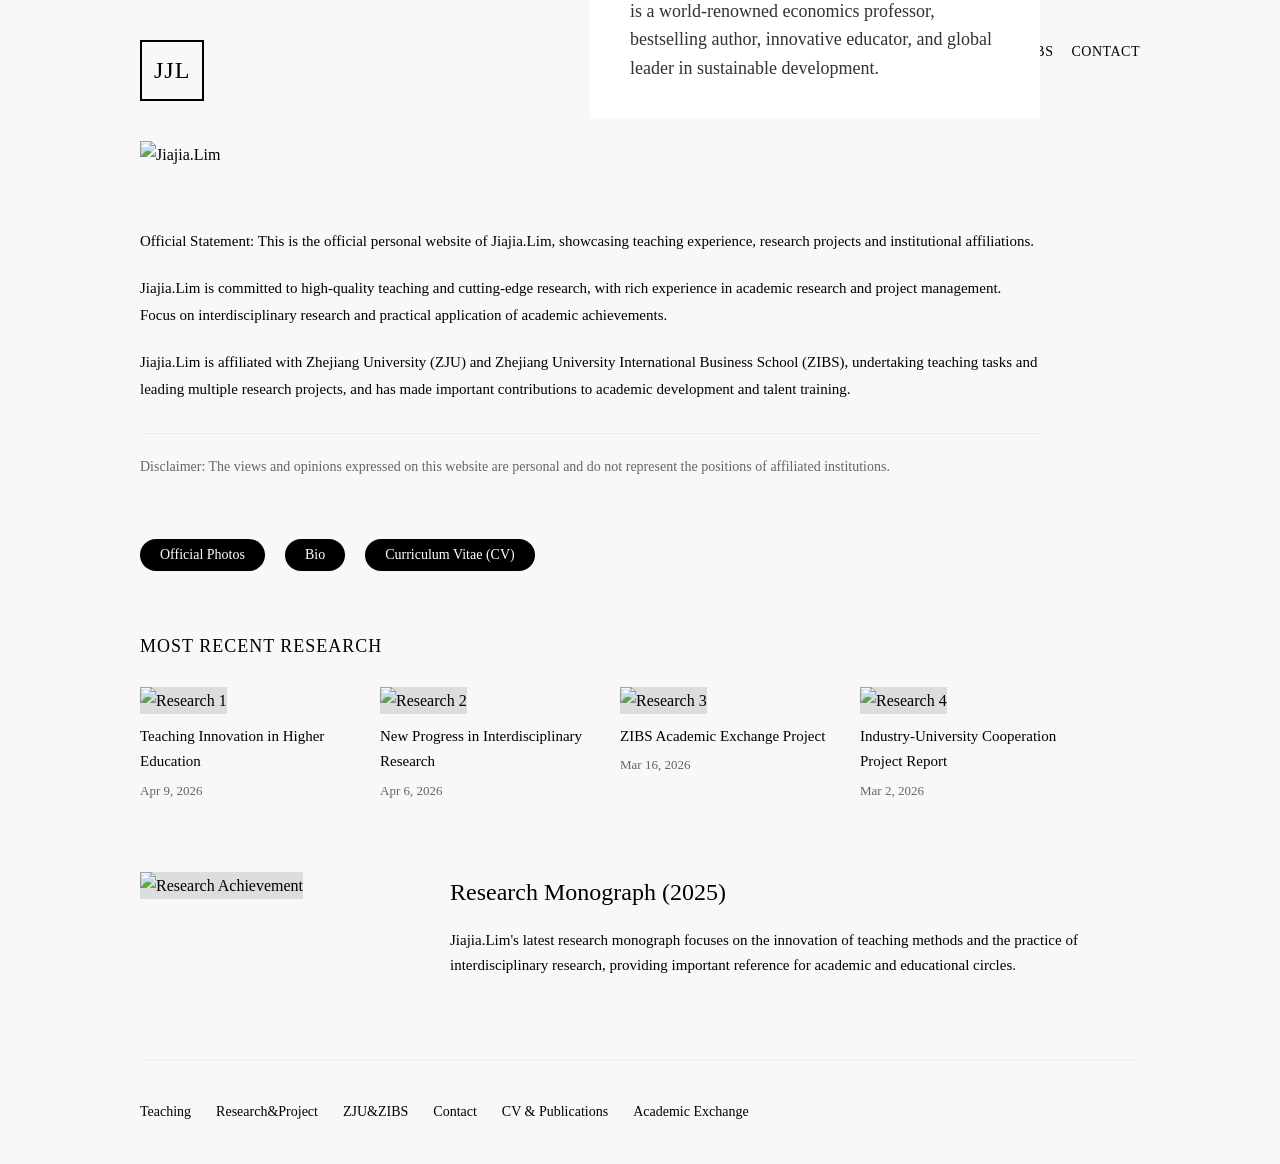
==== commit a293bd9b: "Update index.html" ====
--- a/index.html
+++ b/index.html
@@ -3,7 +3,7 @@
 <head>
 <meta charset="UTF-8">
 <meta name="viewport" content="width=device-width, initial-scale=1">
-<title>Jiajia.Lim</title> <!-- 已改 Title -->
+<title>Jiajia.Lim</title>
 <style type="text/css">
 /* 原版全局样式 1:1 还原 */
 * {
@@ -53,34 +53,43 @@
   text-decoration: underline;
 }
 
-/* 核心内容区：照片 + 简介 */
+/* 核心内容区：照片 + 简介（重点调整） */
 .hero-section {
-  display: flex;
-  gap: 50px;
+  position: relative; /* 改为相对定位，实现卡片叠加 */
   margin-bottom: 60px;
+  max-width: 900px; /* 匹配原图宽度 */
 }
 .hero-photo {
-  width: 860px;
-  flex-shrink: 0;
+  width: 600px; /* 原图照片宽度 */
+  height: auto;
 }
 .hero-photo img {
   width: 100%;
   height: auto;
-  background: #ddd; /* 灰色占位图 */
-}
+  display: block;
+}
+/* 简介卡片：纯白背景 + 叠加定位 + 字体大小复刻 */
 .hero-bio {
-  padding-top: 20px;
-  max-width: 450px;
+  position: absolute;
+  right: 0;
+  bottom: 50px; /* 卡片与照片底部间距 */
+  width: 450px;
+  background: #ffffff; /* 纯白背景 */
+  padding: 35px 40px;
+  box-shadow: none; /* 无阴影，匹配原图 */
 }
 .hero-bio h1 {
-  font-size: 36px;
-  font-weight: normal;
-  margin-bottom: 20px;
+  font-size: 42px; /* 复刻原图标题字号 */
+  font-weight: normal;
+  margin-bottom: 25px;
+  line-height: 1.2;
+  letter-spacing: 0.5px;
 }
 .hero-bio p {
-  margin-bottom: 15px;
-  font-size: 16px;
+  font-size: 18px; /* 复刻原图正文字号 */
   color: #333;
+  line-height: 1.6;
+  margin: 0;
 }
 
 /* 正文区域 */
@@ -208,27 +217,27 @@
   text-decoration: underline;
 }
 
-/* 响应式适配（原版手机端逻辑） */
+/* 响应式适配（适配新的叠加布局） */
 @media (max-width: 900px) {
   .hero-section {
-    flex-direction: column;
-    gap: 30px;
+    position: static;
   }
   .hero-photo {
     width: 100%;
-    max-width: 480px;
+    max-width: 600px;
     margin: 0 auto;
   }
   .hero-bio {
-    max-width: 100%;
-  }
-  .book-section {
-    flex-direction: column;
-  }
-  .book-cover {
+    position: static;
     width: 100%;
-    max-width: 280px;
-    margin: 0 auto;
+    margin-top: 20px;
+    padding: 25px;
+  }
+  .hero-bio h1 {
+    font-size: 36px;
+  }
+  .hero-bio p {
+    font-size: 16px;
   }
   .header-top {
     flex-direction: column;
@@ -242,9 +251,9 @@
 </head>
 <body>
 
-<!-- 顶部导航：Logo改为JJL，菜单替换为指定内容 -->
+<!-- 顶部导航 -->
 <div class="header-top">
-  <div class="logo">JJL</div> <!-- 已改 Logo 为 JJL -->
+  <div class="logo">JJL</div>
   <ul class="nav-top">
     <li><a href="#">Teaching</a></li>
     <li><a href="#">Research&Project</a></li>
@@ -253,14 +262,16 @@
   </ul>
 </div>
 
-<!-- 核心：照片 + 简介 -->
+<!-- 核心：照片 + 简介（重点调整区域） -->
 <div class="hero-section">
+  <!-- 年轻中国女学者占位图，尺寸匹配原图 -->
   <div class="hero-photo">
-    <img src="https://placehold.co/480x600?text=Portrait" alt="Jiajia.Lim">
-  </div>
+    <img src="https://placehold.co/600x800?text=年轻中国女学者&font=noto" alt="Jiajia.Lim">
+  </div>
+  <!-- 纯白背景简介卡片，字体大小复刻原图 -->
   <div class="hero-bio">
     <h1>Jiajia.Lim</h1>
-    <p>is a professional educator and researcher, focusing on academic research and teaching practice.</p>
+    <p>is a world-renowned economics professor, bestselling author, innovative educator, and global leader in sustainable development.</p>
   </div>
 </div>
 
@@ -320,7 +331,7 @@
   </div>
 </div>
 
-<!-- 底部导航：适配新菜单 -->
+<!-- 底部导航 -->
 <div class="footer-nav">
   <ul>
     <li><a href="#">Teaching</a></li>
